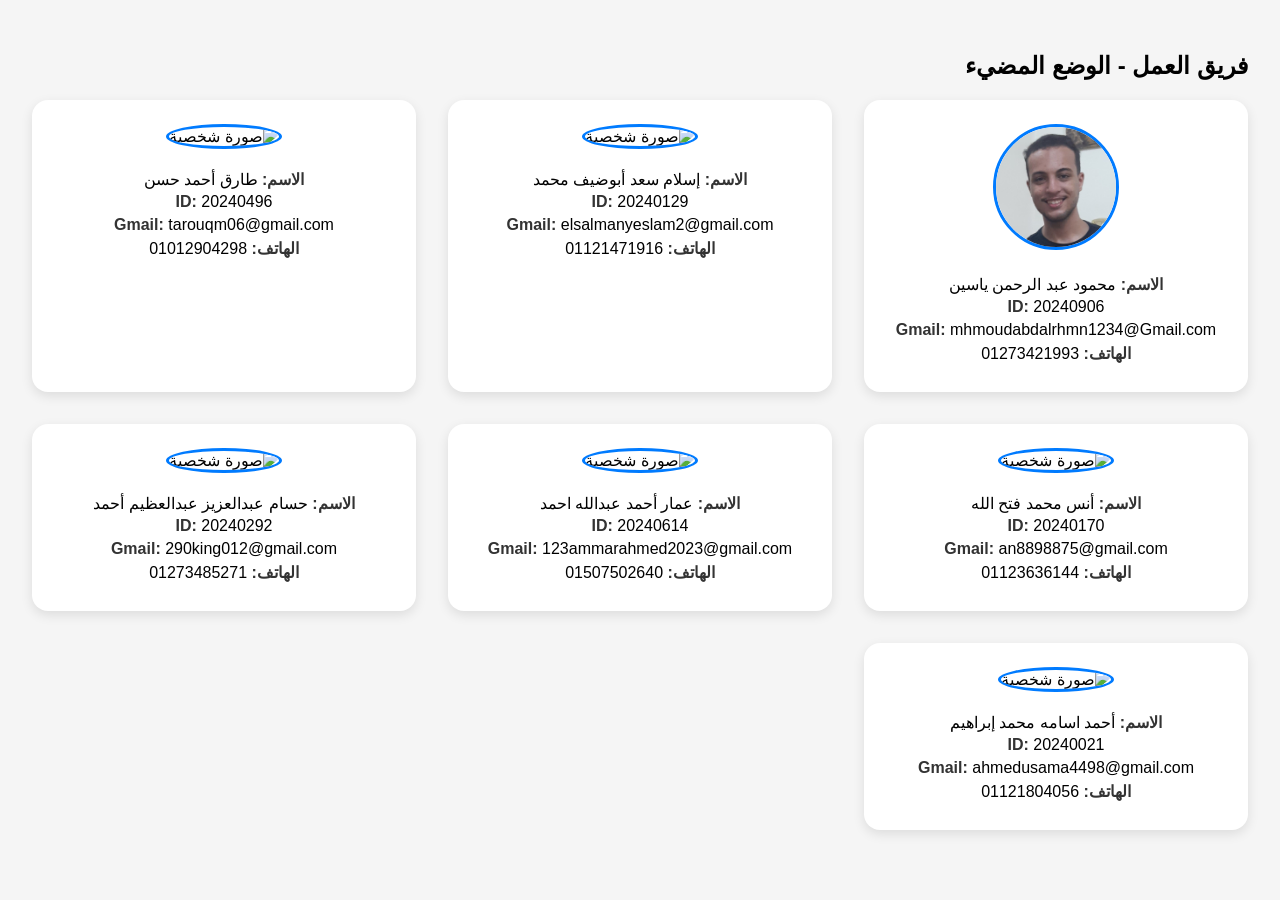
==== html/about.html @ 198f1afe "[poiuytre" ====
﻿<!DOCTYPE html>
<html lang="ar" dir="rtl">
<head>
  <meta charset="UTF-8">
  <title>Work team</title>
  <link rel="stylesheet" href="../css/about.css">
</head>
<body>

  <h2>فريق العمل - الوضع المضيء</h2>
  <div class="team-grid">
    <div class="member">
      <img src="../attachments/our-team/1.jpg" alt="صورة شخصية">
      <div class="info">
        <p><span>الاسم:</span> محمود عبد الرحمن ياسين</p>
        <p><span>ID:</span> 20240906</p>
        <p><span>Gmail:</span> mhmoudabdalrhmn1234@Gmail.com</p>
        <p><span>الهاتف:</span> 01273421993</p>
      </div>
    </div>

    <div class="member">
      <img src="../attachments/our-team/WhatsApp Image 2025-05-02 at 14.51.22_d67365e4.jpg" alt="صورة شخصية">
      <div class="info">
        <p><span>الاسم:</span> إسلام سعد أبوضيف محمد</p>
        <p><span>ID:</span> 20240129</p>
        <p><span>Gmail:</span> elsalmanyeslam2@gmail.com</p>
        <p><span>الهاتف:</span> 01121471916</p>
      </div>
    </div>

    <div class="member">
      <img src="../attachments/our-team/4.jpg" alt="صورة شخصية">
      <div class="info">
        <p><span>الاسم:</span>  طارق أحمد حسن</p>
        <p><span>ID:</span> 20240496</p>
        <p><span>Gmail:</span> tarouqm06@gmail.com</p>
        <p><span>الهاتف:</span> 01012904298</p>
      </div>
    </div>

    <div class="member">
      <img src="../attachments/our-team/anas'pic.jpg" alt="صورة شخصية">
      <div class="info">
        <p><span>الاسم:</span> أنس محمد فتح الله</p>
        <p><span>ID:</span> 20240170</p>
        <p><span>Gmail:</span> an8898875@gmail.com</p>
        <p><span>الهاتف:</span> 01123636144</p>
      </div>
    </div>

    <div class="member">
      <img src="../attachments/our-team/Screenshot 2025-05-03 061204.png" alt="صورة شخصية">
      <div class="info">
        <p><span>الاسم:</span> عمار أحمد عبدالله احمد</p>
        <p><span>ID:</span> 20240614</p>
        <p><span>Gmail:</span> 123ammarahmed2023@gmail.com</p>
        <p><span>الهاتف:</span>  01507502640</p>
      </div>
    </div>

    <div class="member">
      <img src="../attachments/our-team/7.png" alt="صورة شخصية">
      <div class="info">
        <p><span>الاسم:</span> حسام عبدالعزيز عبدالعظيم أحمد</p>
        <p><span>ID:</span> 20240292</p>
        <p><span>Gmail:</span> 290king012@gmail.com</p>
        <p><span>الهاتف:</span> 01273485271</p>
      </div>
    </div>


    <div class="member">
      <img src="../attachments/our-team/0.jpg" alt="صورة شخصية">
      <div class="info">
        <p><span>الاسم:</span> أحمد اسامه محمد إبراهيم</p>
        <p><span>ID:</span> 20240021</p>
        <p><span>Gmail:</span> ahmedusama4498@gmail.com</p>
        <p><span>الهاتف:</span> 01121804056</p>
      </div>
    </div>
  </div>

</body>
</html>
---- css/about.css ----
body {
    font-family: 'Arial', sans-serif;
    background-color: #f5f5f5;
    margin: 0;
    padding: 2rem;
  }

  .team-grid {
    display: grid;
    grid-template-columns: repeat(auto-fit, minmax(300px, 1fr));
    gap: 2rem;
    direction: rtl;
  }

  .member {
    background-color: white;
    border-radius: 16px;
    box-shadow: 0 4px 12px rgba(0, 0, 0, 0.1);
    text-align: center;
    padding: 1.5rem;
    transition: transform 0.3s ease;
  }

  .member:hover {
    transform: translateY(-5px);
  }

  .member img {
    width: 120px;
    height: 120px;
    border-radius: 50%;
    object-fit: cover;
    margin-bottom: 1rem;
    border: 3px solid #007bff;
  }

  .info p {
    margin: 0.3rem 0;
    font-size: 16px;
  }

  .info span {
    font-weight: bold;
    color: #333;
  }
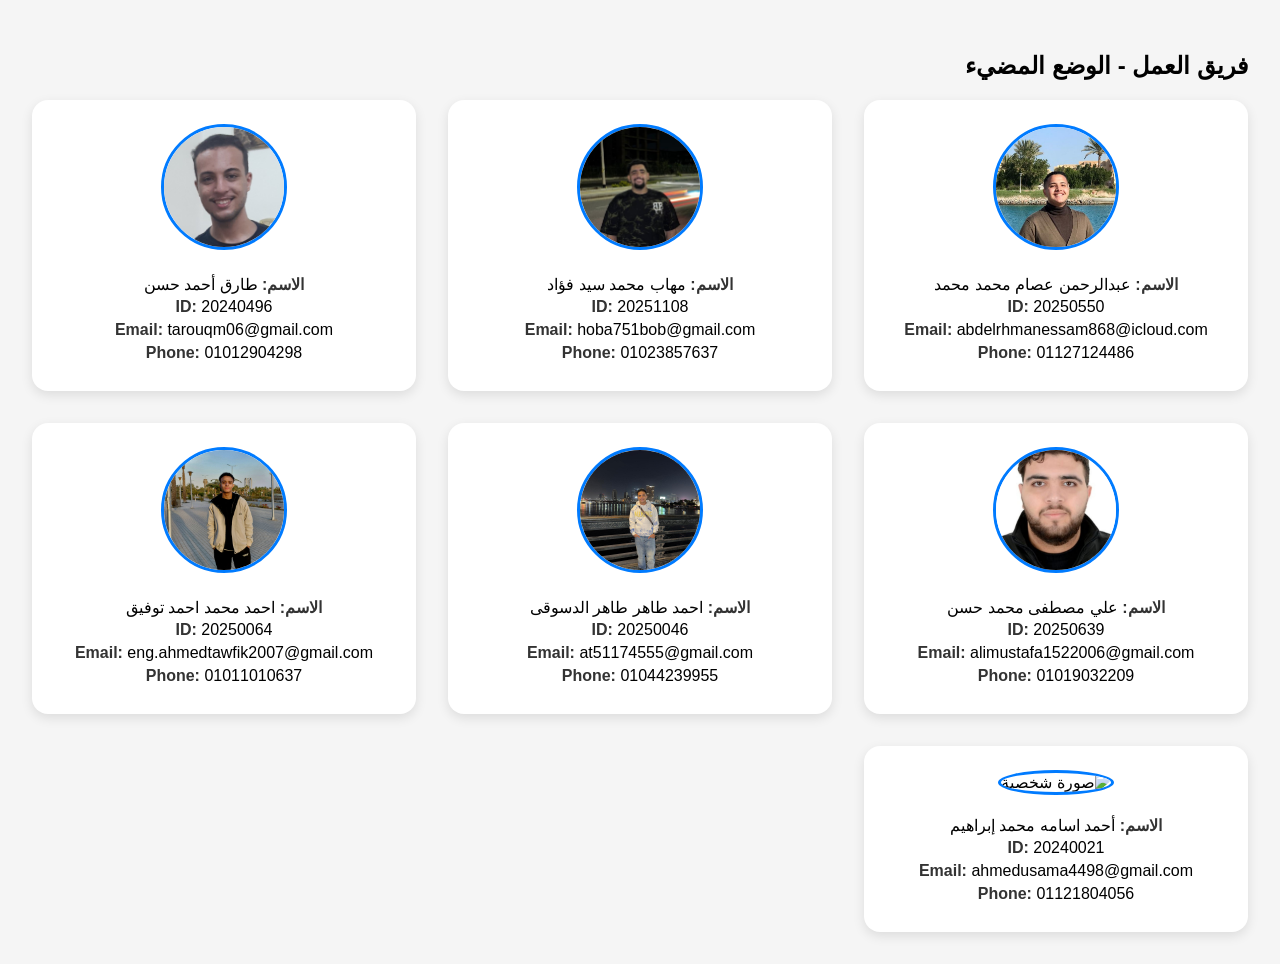
==== commit 6fcdb7cf: "bsaufai" ====
--- a/html/about.html
+++ b/html/about.html
@@ -10,62 +10,62 @@
   <h2>فريق العمل - الوضع المضيء</h2>
   <div class="team-grid">
     <div class="member">
-      <img src="../attachments/our-team/1.jpg" alt="صورة شخصية">
+      <img src="../attachments/our-team/2.jpeg" alt="صورة شخصية">
       <div class="info">
-        <p><span>الاسم:</span> محمود عبد الرحمن ياسين</p>
-        <p><span>ID:</span> 20240906</p>
-        <p><span>Gmail:</span> mhmoudabdalrhmn1234@Gmail.com</p>
-        <p><span>الهاتف:</span> 01273421993</p>
+        <p><span>الاسم:</span> عبدالرحمن عصام محمد محمد</p>
+        <p><span>ID:</span> 20250550</p>
+        <p><span>Email:</span> abdelrhmanessam868@icloud.com</p>
+        <p><span>Phone:</span> 01127124486</p>
       </div>
     </div>
 
     <div class="member">
-      <img src="../attachments/our-team/WhatsApp Image 2025-05-02 at 14.51.22_d67365e4.jpg" alt="صورة شخصية">
+      <img src="../attachments/our-team/3.jpeg" alt="صورة شخصية">
       <div class="info">
-        <p><span>الاسم:</span> إسلام سعد أبوضيف محمد</p>
-        <p><span>ID:</span> 20240129</p>
-        <p><span>Gmail:</span> elsalmanyeslam2@gmail.com</p>
-        <p><span>الهاتف:</span> 01121471916</p>
+        <p><span>الاسم:</span> مهاب محمد سيد فؤاد</p>
+        <p><span>ID:</span> 20251108</p>
+        <p><span>Email:</span> hoba751bob@gmail.com</p>
+        <p><span>Phone:</span> 01023857637</p>
       </div>
     </div>
 
     <div class="member">
-      <img src="../attachments/our-team/4.jpg" alt="صورة شخصية">
       <div class="info">
+        <img src="../attachments/our-team/1.jpg" alt="صورة شخصية">
         <p><span>الاسم:</span>  طارق أحمد حسن</p>
         <p><span>ID:</span> 20240496</p>
-        <p><span>Gmail:</span> tarouqm06@gmail.com</p>
-        <p><span>الهاتف:</span> 01012904298</p>
+        <p><span>Email:</span> tarouqm06@gmail.com</p>
+        <p><span>Phone:</span> 01012904298</p>
       </div>
     </div>
 
     <div class="member">
-      <img src="../attachments/our-team/anas'pic.jpg" alt="صورة شخصية">
       <div class="info">
-        <p><span>الاسم:</span> أنس محمد فتح الله</p>
-        <p><span>ID:</span> 20240170</p>
-        <p><span>Gmail:</span> an8898875@gmail.com</p>
-        <p><span>الهاتف:</span> 01123636144</p>
+        <img src="../attachments/our-team/4.jpeg" alt="صورة شخصية"> 
+        <p><span>الاسم:</span> علي مصطفى محمد حسن </p>
+        <p><span>ID:</span> 20250639</p>
+        <p><span>Email:</span> alimustafa1522006@gmail.com</p>
+        <p><span>Phone:</span> 01019032209</p>
       </div>
     </div>
 
     <div class="member">
-      <img src="../attachments/our-team/Screenshot 2025-05-03 061204.png" alt="صورة شخصية">
+      <img src="../attachments/our-team/5.jpeg" alt="صورة شخصية">
       <div class="info">
-        <p><span>الاسم:</span> عمار أحمد عبدالله احمد</p>
-        <p><span>ID:</span> 20240614</p>
-        <p><span>Gmail:</span> 123ammarahmed2023@gmail.com</p>
-        <p><span>الهاتف:</span>  01507502640</p>
+        <p><span>الاسم:</span> احمد طاهر طاهر الدسوقى </p>
+        <p><span>ID:</span> 20250046</p>
+        <p><span>Email:</span> at51174555@gmail.com</p>
+        <p><span>Phone:</span>  01044239955</p>
       </div>
     </div>
 
     <div class="member">
-      <img src="../attachments/our-team/7.png" alt="صورة شخصية">
+      <img src="../attachments/our-team/6.jpeg" alt="صورة شخصية">
       <div class="info">
-        <p><span>الاسم:</span> حسام عبدالعزيز عبدالعظيم أحمد</p>
-        <p><span>ID:</span> 20240292</p>
-        <p><span>Gmail:</span> 290king012@gmail.com</p>
-        <p><span>الهاتف:</span> 01273485271</p>
+        <p><span>الاسم:</span> احمد محمد احمد توفيق </p>
+        <p><span>ID:</span> 20250064</p>
+        <p><span>Email:</span> eng.ahmedtawfik2007@gmail.com</p>
+        <p><span>Phone:</span> 01011010637</p>
       </div>
     </div>
 
@@ -75,8 +75,8 @@
       <div class="info">
         <p><span>الاسم:</span> أحمد اسامه محمد إبراهيم</p>
         <p><span>ID:</span> 20240021</p>
-        <p><span>Gmail:</span> ahmedusama4498@gmail.com</p>
-        <p><span>الهاتف:</span> 01121804056</p>
+        <p><span>Email:</span> ahmedusama4498@gmail.com</p>
+        <p><span>Phone:</span> 01121804056</p>
       </div>
     </div>
   </div>
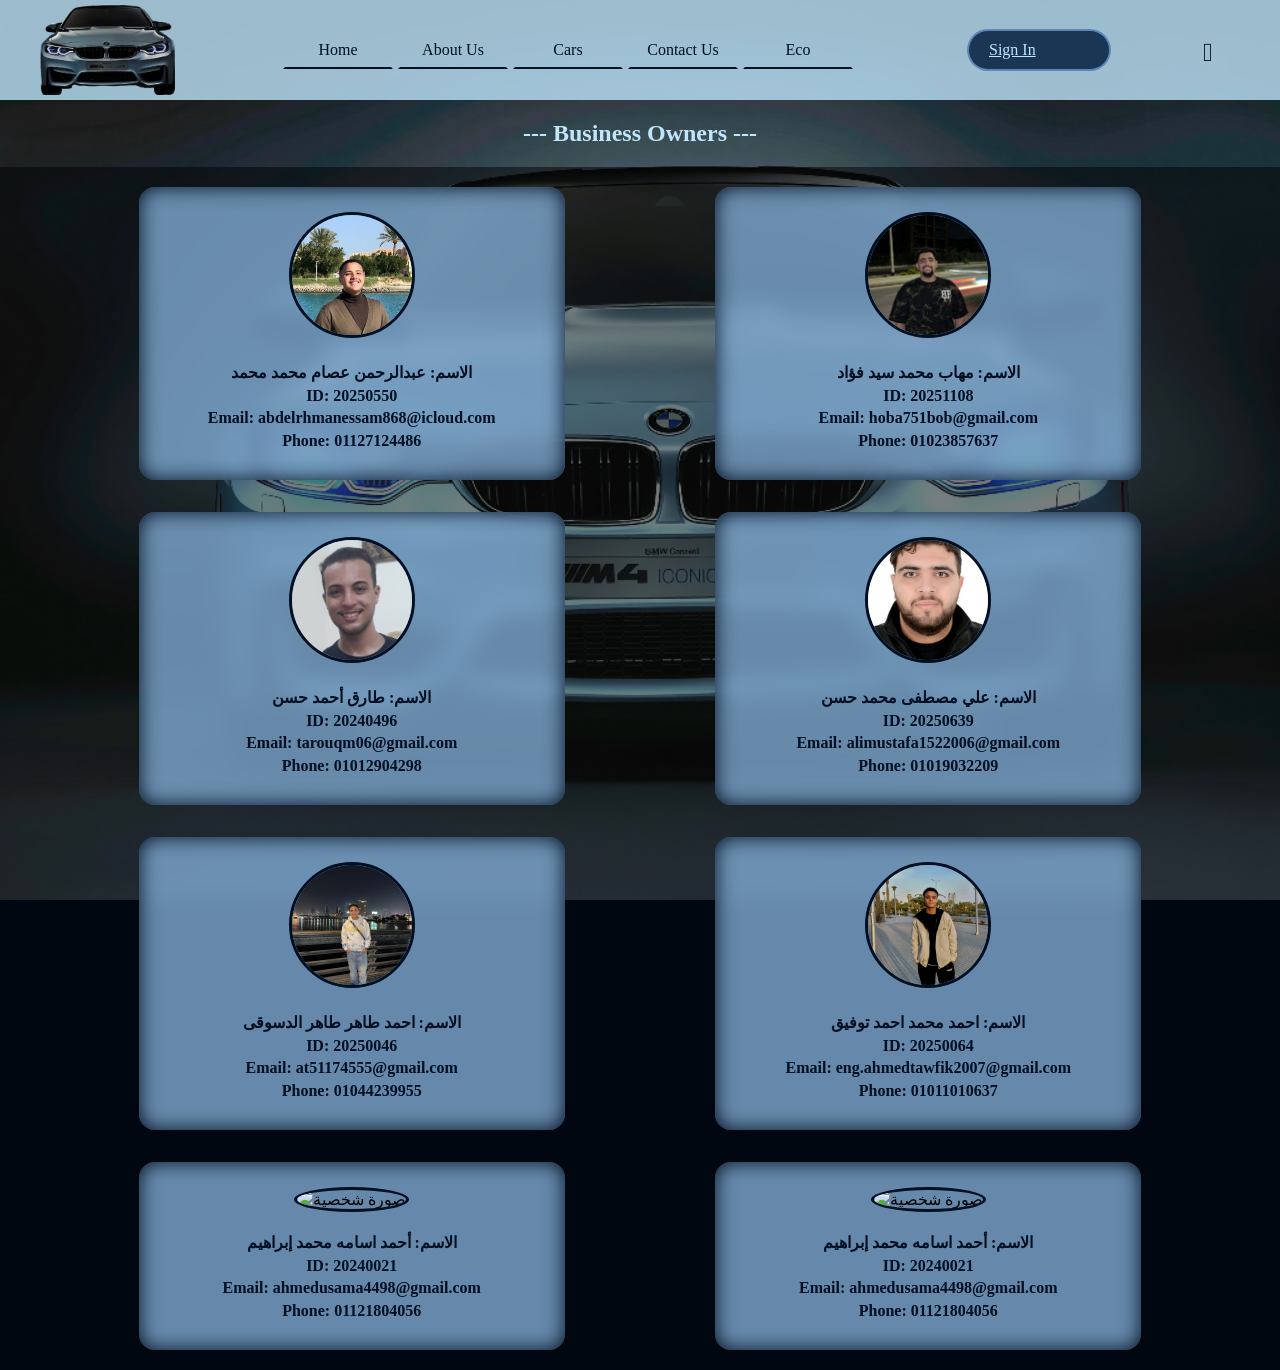
==== commit f146347d: ";lkjhg" ====
--- a/html/about.html
+++ b/html/about.html
@@ -1,13 +1,50 @@
 ﻿<!DOCTYPE html>
-<html lang="ar" dir="rtl">
+<html lang="ar">
 <head>
   <meta charset="UTF-8">
   <title>Work team</title>
+  <link rel="stylesheet" href="../css/bootstrap/bootstrap.min.css">
+  <link rel="stylesheet" href="../css/bootstrap/bootstrap-icons.css">
+  <link rel="stylesheet" href="../css/main.css">
   <link rel="stylesheet" href="../css/about.css">
 </head>
 <body>
 
-  <h2>فريق العمل - الوضع المضيء</h2>
+  <!-- Header -->
+  <header>
+    <div class="container">
+  
+  
+      <!-- when screen width = 900px , Menu ☰ appears with [div.header-container] with their changes -->
+      <button id="menu-btn" class="reveal">☰</button>
+      <div>
+        <img class="reveal car car-on" src="../attachments/wallpapers/header-logo2.png" alt=""
+          onclick="window.location.href='#Home'">
+        <img class="reveal car car-off" src="../attachments/wallpapers/header-logo1.png" alt="">
+      </div>
+      <ul>
+        <li class="reveal"><a href="../index.html#Home" id="delayed-link" target="_self" draggable="false"
+            title="Sign in or create a new account">Home</a></li>
+        <li class="reveal"><a href="../index.html#About" id="delayed-link" target="_self" draggable="false"
+            title="Learn more about us">About Us</a></li>
+        <li class="reveal"><a href="../index.html#cars-pages" id="delayed-link" target="_self" draggable="false"
+            title="Learn more about us">Cars</a></li>
+        <li class="reveal"><a href="../index.html#contact" id="delayed-link" target="_self" draggable="false"
+            title="Contact us via our Social Media accounts">Contact Us</a></li>
+        <li class="reveal"><a href="../html/eco-cars.html" id="delayed-link" target="_self" draggable="false"
+            title="Sign in or create a new account">Eco</a></li>
+      </ul>
+
+      <a href="html/register.html" class="btn btn-light mx-1 loginBtn reveal" target="_self" draggable="false"
+        title="Sign in or create a new account">Sign In</a>
+      <div class="theme">
+        <i class="bi bi-sun-fill lightMode theme-icon" onclick="changeColorMode()"></i>
+        <i class="bi bi-moon-fill darkMode theme-icon" onclick="changeColorMode()"></i>
+      </div>
+    </div>
+  </header>
+
+  <h2>--- Business Owners ---</h2>
   <div class="team-grid">
     <div class="member">
       <img src="../attachments/our-team/2.jpeg" alt="صورة شخصية">
@@ -68,8 +105,15 @@
         <p><span>Phone:</span> 01011010637</p>
       </div>
     </div>
-
-
+    <div class="member">
+      <img src="../attachments/our-team/0.jpg" alt="صورة شخصية">
+      <div class="info">
+        <p><span>الاسم:</span> أحمد اسامه محمد إبراهيم</p>
+        <p><span>ID:</span> 20240021</p>
+        <p><span>Email:</span> ahmedusama4498@gmail.com</p>
+        <p><span>Phone:</span> 01121804056</p>
+      </div>
+    </div>
     <div class="member">
       <img src="../attachments/our-team/0.jpg" alt="صورة شخصية">
       <div class="info">
@@ -81,5 +125,6 @@
     </div>
   </div>
 
+  <script src="../javascript/main.js"></script>
 </body>
 </html>
--- a/css/main.css
+++ b/css/main.css
@@ -0,0 +1,827 @@
+
+/* font face for the website */
+@font-face {
+  font-family: "Nunito-Black";
+  src: url('../css/fonts/Nunito-en/Nunito-Black.ttf');
+}
+@font-face {
+  font-family: "Nunito-Bold";
+  src: url('../css/fonts/Nunito-en/Nunito-Bold.ttf');
+}
+@font-face {
+  font-family: "Nunito-Light";
+  src: url('../css/fonts/Nunito-en/Nunito-Light.ttf');
+}
+@font-face {
+    font-family: 'Patrick_Hand';
+    src: url('fonts/Patrick_Hand/PatrickHand-Regular.ttf');
+}
+
+/* ------------------------------------------------------------------------- Basics */
+
+:root {
+  --primary-color1: #c0e6fd;
+  --primary-color2: #80aad3;
+  --primary-color3: #5b86b8;
+  --primary-color4: #3f6593;
+  --primary-color5: #1b3554;
+  --primary-color6: #000f22;
+  --pic:  url('/attachments/wallpapers/background-lightmode-pica.png');
+  --pic2:  url('../attachments/wallpapers/background-lightmode-pica.png');
+}
+.dark-mode {
+  --primary-color1: #000f22;
+  --primary-color2: #1b3554;
+  --primary-color3: #3f6593;
+  --primary-color4: #5b86b8;
+  --primary-color5: #80aad3;
+  --primary-color6: #c0e6fd;
+  --pic:  url('../attachments/wallpapers/background-darkmode-pica.png');
+}
+* {
+  /* margin: 0; */
+  padding: 0;
+  font-family: 'Nunito-Bold';
+  transition: all 250ms 150ms linear;
+}
+html {
+  scroll-behavior: smooth;
+  scrollbar-color: var(--primary-color5) var(--primary-color1);
+}
+body {
+  margin: 0;
+  padding: 0;
+  position: relative;
+  top: 0;
+  transition: 2s;
+}
+body::before {
+  content: "";
+  position: fixed;
+  top: 0;
+  right: 0;
+  width: 100%;
+  height: 100%;
+  background: var(--pic);
+  background-position: center;
+  background-repeat: no-repeat;
+  background-size: cover;
+  transition: all 200ms 0s linear;
+}
+
+/*  CSS for index.html */
+
+header {
+  margin: 0;
+  padding: 0;
+  position: fixed;
+  top: 0;
+  width: 100%;
+  height: 100px;
+  background-color: color-mix(in srgb, var(--primary-color1) 80%, transparent);
+  backdrop-filter: blur(10px);
+  overflow: hidden;
+  transition: all 200ms 100ms linear;
+  z-index: 1000;
+}
+header .container {
+  display: flex;
+  justify-content: space-around;
+  align-items: center;
+  max-width: 100%;
+  height: 100%;
+}
+header button {
+  display: none;
+}
+header .container div:nth-child(2) {
+  width: 120px;
+  display: flex;
+  justify-content: center;
+  align-items: center;
+}
+header .container div:nth-child(2):hover {
+  .car.car-off {
+    z-index: -1;
+  }
+}
+div:nth-child(2) .car {
+  margin: auto;
+  position: absolute;
+  width: 135px;
+  height: 90px;
+  border: none;
+  border-radius: 0;
+  filter: none;
+  cursor: pointer;
+  transition: all 150ms 0s ease;
+}
+div:nth-child(2) .car:hover {
+  filter: drop-shadow(0 0 2px var(--primary-color6));
+}
+header .container ul {
+  margin: 0;
+  padding: 22px;
+  list-style: none;
+  display: flex;
+  text-align: center;
+  gap: 5px;
+}
+ul li {
+  width: 110px;
+  display: flex;
+  justify-content: center;
+  }
+.container ul li a {  /* it will be the same */
+  padding: 8px;
+  width: 100%;
+  border: 2px solid transparent;
+  border-bottom: 2px solid var(--primary-color6);
+  border-radius: 10px 10px 0 0;
+  color: var(--primary-color6) !important;
+  text-decoration: none;
+  transition: all 200ms 100ms linear;
+}
+.container ul li a:hover {
+  border: 2px solid var(--primary-color4);
+  border-bottom: 2px solid blue;
+  font-weight: bold;
+  transform: translateY(-5px);
+  box-shadow: 0 10px 20px 0 #00ffff52;
+  transition: 100ms;
+}
+.container ul li a:active {
+  scale: 0.75;
+}
+.container input {
+  margin-left: -20px;
+  padding: 10px;
+  width: 150px;
+  height: 40px;
+  border: none;
+  outline: 2px solid var(--primary-color5);
+  border-radius: 10px;
+  transition: all 200ms 100ms linear;
+}
+.container input:hover {
+  box-shadow: 0 0 15px var(--primary-color5);
+  transition: 100ms;
+}
+.container input:focus {
+  outline: 2px solid blue;
+  box-shadow: 0 0 0 5px var(--primary-color5);
+}
+.container .loginBtn {
+  background: var(--primary-color5);
+  color: var(--primary-color1);
+  border: none;
+  box-shadow: 0 0 0 2px var(--primary-color3);
+  padding: 10px 20px;
+  border-radius: 35px;
+  width: 100px;
+  transition: all 200ms 100ms linear;
+}
+.container .loginBtn:hover {
+  background: var(--primary-color4);
+  transform: translateY(-3px);
+  transition: 100ms;
+}
+.container .loginBtn:active {
+  scale: 0.75;
+  background: var(--primary-color2);
+}
+.container .theme {
+  width: 30px;
+  height: 30px;
+  display: flex;
+  justify-content: center;
+  align-items: center;
+}
+.theme .theme-icon {
+  position: absolute;
+  display: block;
+  font-size: 26px;
+  width: 30px;
+  height: 30px;
+  color: var(--primary-color6);
+  cursor: pointer;
+  transition: 100ms;
+}
+.theme .theme-icon:hover {
+  scale: 1.15;
+}
+.theme-icon.lightMode {
+  display: none;
+}
+
+/* finish header
+-------------------------------------------------------------------------------------------------------
+Popup styles
+*/
+
+.Feedback-Popup {
+  position: fixed;
+  top: 0;
+  left: 0;
+  width: 100%;
+  height: 100%;
+  display: none;
+  background-color: #000000bf;
+  backdrop-filter: blur(20px);
+  z-index: 1000;
+}
+.Feedback-Popup .container {
+  justify-content: center;
+  gap: 20px;
+  margin: auto;
+  padding: 15px 35px;
+  position: absolute;
+  top: 50%;
+  right: 50%;
+  transform: translate(50%, -50%);
+  background-color: var(--primary-color1);
+  border: 2px solid var(--primary-color3);
+  border-radius: 35px 0 35px 35px;
+  width: auto;
+  height: auto;
+  overflow: scroll;
+  scrollbar-width: none;
+  animation: mini-pop-up-feedback 750ms forwards ease;
+}
+.Feedback-Popup input[type="radio"] {
+  margin-right: 5px;
+  width: 18px;
+  height: 18px;
+  outline: none;
+  cursor: pointer;
+  position: relative;
+}
+.Feedback-Popup input[type="radio"]:hover,
+.Feedback-Popup input[type="radio"]:focus {
+  box-shadow: none;
+  outline: none;
+  border: none;
+
+}
+.container .close {
+  position: absolute;
+  top: 0;
+  right: 0;
+  font-size: 20px;
+  background-color: var(--primary-color2);
+  color: var(--primary-color6);
+  border: none;
+  width: 50px;
+  height: 35px;
+  transition: 150ms;
+}
+.close:hover {
+  background-color: red;
+}
+.close:active {
+  background-color: #b40000;
+}
+.Feedback-Popup h1 {
+  text-align: center;
+  color: var(--primary-color6);
+  font-weight:bolder;
+  text-shadow: 0 0 3px 0 var(--primary-color4);
+}
+.Feedback-Popup form {
+  display: grid;
+  color: var(--primary-color6);
+  font-weight: bold;
+  text-shadow: 0 0 10px var(--primary-color4);
+}
+div.div-for-form {
+  display: grid;
+}
+div.first-and-last-name {
+  position: relative;
+  display: flex;
+  margin: 0 auto;
+  gap: 50px;
+}
+div.row {
+  flex-direction: column;
+}
+div.row input,
+input[type="email"],
+input[type="tel"] {
+  margin-bottom: 10px;
+  padding: 10px;
+  border: 1px solid var(--primary-color6);
+  border-radius: 10px;
+}
+div.row input:focus,
+input[type="email"]:focus,
+input[type="tel"]:focus {
+  border: 1px solid blue;
+  border-radius: 10px;
+}
+hr.feedback-hr {
+  width: 100%;
+}
+div.feedback-choose ul {
+  display: flex;
+  padding: 10px 25px;
+  background-color: var(--primary-color2);
+  border-radius: 10px;
+  display: flex;
+  justify-content: space-between;
+  align-items: center;
+  flex-direction: row;
+  gap: 25px;
+}
+button#feedback-submit {
+  margin: 0 auto;
+  padding: 10px;
+  font-weight: 600;
+  width: 100px;
+  text-align: center;
+  background-color: var(--primary-color5);
+  color: var(--primary-color1);
+  border: none;
+  border-radius: 5px;
+  box-shadow: 0 0 0 1px var(--primary-color3);
+  transition: 100ms;
+}
+button#feedback-submit:hover {
+  background-color: var(--primary-color4);
+  box-shadow: 0 3px 10px 0 black,
+              0 0 0 1px var(--primary-color2);
+}
+/*------------------------------------------------------------------------------------- hero */
+
+.hero {
+  position: relative;
+  top: 0;
+  padding: 120px 60px;
+  padding-top: 220px;
+  text-align: center;
+  color: #c0e6fd;
+  width: 100%;
+  height: 100vh;
+  z-index: 999;
+}
+.hero::before {
+  content: "";
+  position: absolute;
+  top: 0;
+  right: 0;
+  background: 
+    linear-gradient(rgba(0,0,0,0.6));
+  background-size: cover;
+  background-repeat: no-repeat;
+  width: 100%;
+  height: 100%;
+  z-index: -1;
+}
+.hero h1 {
+  margin-top: -35px;
+  margin-bottom: 50px;
+  padding: 10px;
+  white-space: pre;
+  overflow: hidden;
+  font-size: 42px;
+  width: var(--width-hero-h1);
+  letter-spacing: 1px;
+  border-right: 5px solid cyan;
+  animation: width-hero-h1 3s steps(2500), blink 350ms infinite;
+}
+.hero p {
+  margin: auto;
+  padding: 10px;
+  font-family: 'Patrick_Hand';
+  letter-spacing: 1px;
+  font-size: 30px;
+  width: var(--width-hero-p);
+  border-right: 5px solid cyan;
+  white-space: pre;
+  overflow: hidden;
+  animation: width-hero-p 2s steps(2500) forwards, blink 350ms infinite;
+  animation-delay: 2s;
+  opacity: 0;
+}
+
+/* ------------------------------------------------------------------------- about */
+
+.about {
+  position: relative;
+  padding: 30px;
+  padding-bottom: 50px;
+  scroll-margin-top: 100px;
+  background: 
+    linear-gradient(rgba(0, 0, 0, 0.75));
+}
+.about .container {
+  font-family: 'Nunito-Bold';
+  color: #c0e6fd;
+  display: flex;
+  flex-direction: column;
+  justify-content: space-around;
+  align-items: center;
+  text-align: center;
+  height: 400px;
+}
+.about .container p {
+  font-size: 22px;
+  width: 80%;
+}
+.container .Website-Owners {
+  background: var(--primary-color5);
+  color: var(--primary-color1);
+  border: 1px solid transparent;
+  box-shadow: 0 0 0 2px var(--primary-color3);
+  text-decoration: none;
+  padding: 10px 20px;
+  border-radius: 35px;
+  width: auto;
+}
+.container .Website-Owners:hover {
+  background: var(--primary-color4);
+  transform: translateY(-3px);
+  transition: 100ms;
+}
+.container .Website-Owners:active {
+  background: var(--primary-color2);
+  scale: 0.75;
+}
+
+/* ---------------------------------------------------------------------------------Cars-pages */
+
+/* ------------------------------------------------------------------------- projects */
+
+.cars-pages {
+  padding: 25px;
+  scroll-margin-top: 90px;
+  background: 
+    linear-gradient(rgba(0, 0, 0, 0.5));
+  position: relative;
+  display: block;
+  width: 100%;
+  height: 100%;
+  gap: 20px;
+}
+.cars-pages .container {
+  font-family: 'Nunito-Bold';
+  display: flex;
+  flex-direction: column;
+  justify-content: space-around;
+  align-items: center;
+  text-align: center;
+}
+.cars-pages .container h2 {
+  font-size: 40px;
+  text-align: center;
+  color: #c0e6fd;
+}
+.container .car-card {
+  padding: 20px;
+  display: flex;
+  flex-wrap: wrap;
+  flex-direction: row;
+  justify-content: space-around;
+  gap: 35px;
+  background-color: transparent;
+  border: none;
+}
+.car-card .car-body {
+  position: relative;
+  width: calc((100% - 50px) / 2);
+  padding: 0;
+  height: 340px;
+  background-color: var(--primary-color1);
+  border: 1.5px solid var(--primary-color3);
+  border-radius: 30px;
+  box-shadow: 0 0 20px 0 #00000080;
+  display: flex;
+  flex-direction: column;
+  justify-content: space-around;
+  align-items: center;
+  overflow: hidden;
+}
+.car-body::before {
+  content: "";
+  position: absolute;
+  top: 0;
+  right: 0;
+  width: 100%;
+  height: 62%;
+  transition: 250ms;
+  z-index: -1;
+}
+.car-body:nth-child(1)::before {
+  background: url('../attachments/cars-pics/luxury/rolls-royce-phantom-goldfinger.jpg');
+  background-size: cover;
+  background-repeat: no-repeat;
+  background-position: center;
+}
+.car-body:nth-child(2)::before {
+  background: url('../attachments/cars-pics/SUV/2022-range-rover-se-lwb-109-1665593832.avif');
+  background-size: cover;
+  background-repeat: no-repeat;
+  background-position: center;
+}
+.car-body:nth-child(3)::before {
+  background: url('../attachments/cars-pics/sports/mclaren-p1-bahrain-300_mk-edit-crop4000x2143-1-1200x720.jpg');
+  background-size: cover;
+  background-repeat: no-repeat;
+  background-position: center;
+}
+.car-body:nth-child(4)::before {
+  background: url('../attachments/cars-pics/trucks/Hennessey\ Mammoth\ 1000\ TRX_001.jpg');
+  background-size: cover;
+  background-repeat: no-repeat;
+  background-position: center;
+}
+.car-body:nth-child(5)::before {
+  background: url('../attachments/cars-pics/modern/1_630_1120_1_70__Features_crop_2019-Chevrolet-Camaro-ZL1-1LE-018.jpg');
+  background-size: cover;
+  background-repeat: no-repeat;
+  background-position: center;
+}
+.car-body div {
+  margin-top: auto;
+  width: 100%;
+  height: 38%;
+  background: color-mix(in srgb, var(--primary-color5) 85%, transparent);
+  backdrop-filter: blur(5px);
+}
+.car-body div h5 {
+  margin: 0;
+  margin-top: 10px;
+  margin-bottom: 5px;
+  color: var(--primary-color1);
+}
+.car-body div p {
+  margin: 0;
+  margin-bottom: 10px;
+  font-size: small;
+  color: var(--primary-color1);
+}
+.car-body div a {
+  scroll-margin-top: 550px;
+  margin-top: 5px !important;
+  padding-left: 50px;
+  font-size: 25px;
+  background: linear-gradient(to right, var(--primary-color1), transparent);
+  color: var(--primary-color6) !important;
+  border: none;
+  border-radius: 0;
+  width: 100%;
+  height: 100%;
+  text-align: left;
+  transition: all 250ms 100ms linear;}
+.car-body a:hover {
+  background: linear-gradient(var(--primary-color2));
+}
+.car-body a:active {
+  background: linear-gradient(var(--primary-color1));
+}
+.car-body:hover::before {
+  transform: scale(1.1);
+}
+
+/* ------------------------------------------------------------------------- contact */
+
+.contact {
+  padding: 25px;
+  scroll-margin-top: 35px;
+  background-color: color-mix(in srgb, var(--primary-color1) 50%, transparent);
+  display: block;
+  width: 100%;
+  height: 100%;
+  gap: 20px;
+
+  transition: all 250ms 100ms linear !important;
+}
+.contact .container {
+  padding: 25px;
+  display: block;
+  width: 100%;
+  height: 100%;
+}
+.contact h2 {
+  margin: auto;
+  margin-bottom: 26px;
+  padding: 15px;
+  font-size: 40px;
+  width: 100%;
+  text-align: center;
+  color: var(--primary-color6);
+}
+.contact .bootstrap-icons {
+  display: flex;
+  justify-content: space-evenly;
+  align-items: center;
+  gap: 30px;
+  font-size: 30px;
+  color: var(--primary-color6);
+}
+.bootstrap-icons .icon-div {
+  width: 30%;
+  display: flex;
+  flex-direction: column;
+  justify-content: center;
+  align-items: center;
+}
+.icon-div .circle {
+  margin-bottom: 15px;
+  width: 75px;
+  height: 75px;
+  background-color: var(--primary-color2);
+  color: var(--primary-color6);
+  border: 2px solid var(--primary-color4);
+  border-radius: 50%;
+  display: flex;
+  justify-content: center;
+  align-items: center;
+}
+.icon-div p {
+  font-size: 25px;
+  margin-bottom: 0;
+}
+.icon-div h4 {
+  font-size: 15px;
+  font-family: 'Nunito-Light';
+}
+.contact form {
+  width: 50%;
+  margin: auto;
+  margin-top: 20px;
+  display: flex;
+  justify-content: center;
+  align-items: center;
+  flex-direction: column;
+  gap: 15px;
+}
+.contact form div {
+  padding: 0;
+  width: 100%;
+  gap: 0px;
+}
+.contact form div input {
+  margin: auto;
+  background-color: var(--primary-color1);
+  outline: 1px solid var(--primary-color5);
+  width: 50%;
+  transition: all 250ms 100ms linear;
+}
+.contact form div input:focus {
+  outline: 2px solid blue;
+  box-shadow: 0 0 0 5px var(--primary-color6);
+}
+.contact form textarea {
+  width: 100%;
+  border-radius: 8px;
+  background-color: var(--primary-color1);
+  outline: 1px solid var(--primary-color5);
+  transition: all 250ms 100ms linear;
+}
+.contact form div input::placeholder,
+.contact form textarea::placeholder {
+  color: #484848;
+}
+.contact form textarea:focus {
+  background-color: white;
+  outline: 2px solid blue;
+  box-shadow: 0 0 0 5px var(--primary-color6);
+}
+.contact form button {
+  padding: 10px 20px;
+  background: var(--primary-color5) !important;
+  color: var(--primary-color1) !important;
+  box-shadow: 0 0 0 2px var(--primary-color3);
+  border-radius: 30px;
+  height: 45px;
+  transition: all 250ms 100ms linear;
+}
+.contact form button:hover {
+  background: var(--primary-color4) !important;
+  transition: 100ms;
+}
+.contact form button:focus {
+  background: var(--primary-color2) !important;
+}
+
+
+
+
+.pop-up {
+  position: fixed;
+  top: 0;
+  right: 0;
+  width: 100%;
+  height: 100%;
+  background: #00000080;
+  backdrop-filter: blur(20px);
+  display: none;
+  scroll-behavior: none;
+  z-index: 1000;
+  animation: pop-up 750ms forwards ease;
+}
+.pop-up .mini-pop-up {
+  margin: auto;
+  padding: 40px;
+  position: relative;
+  background:  var(--primary-color1);
+  color: var(--primary-color6);
+  width: 50%;
+  min-width: 450px;
+  height: 95%;
+  overflow-y: scroll;
+  direction: rtl;
+}
+.pop-up .mini-pop-up::before {
+  content: "";
+  position: absolute;
+  top: 50%;
+  right: 50%;
+  transform: translate(50%, -50%);
+  width: 100%;
+  height: 100%;
+  background-color: var(--primary-color1);
+  z-index: -1;
+}
+.mini-pop-up .payCloseBtn {
+  position: absolute;
+  top: 0;
+  right: 0;
+  background-color: var(--primary-color2);
+  color: var(--primary-color6);
+  border: none;
+  width: 50px;
+  height: 35px;
+  transition: 150ms;
+}
+.mini-pop-up .payCloseBtn:hover {
+  background-color: red;
+}
+.mini-pop-up > h1 {
+  text-align: center;
+  font-weight:bolder;
+}
+.mini-pop-up form {
+  display: grid;
+  font-weight: bold;
+}
+
+/* ------------------------------------------------------------------------- footer */
+
+footer {
+  position: relative;
+  padding: 50px 0;
+  display: grid;
+  height: 220px;
+  background: color-mix(in srgb, var(--primary-color5) 75%, transparent);
+  backdrop-filter: blur(5px);
+  color: white;
+  text-align: center;
+}
+footer .icons {
+  padding: 0 20%;
+  display: flex;
+  justify-content: space-evenly;
+  gap: 30px;
+}
+.icons .app {
+  display: flex;
+  flex-direction: column;
+  justify-content: center;
+  align-items: center;
+  gap: 5px;
+}
+.app .icon {
+  width: 60px;
+  height: 60px;
+  background-color: white;
+  border: 1px solid rgb(115, 115, 115);
+  border-radius: 50%;
+  display: flex;
+  justify-content: center;
+  align-items: center ;
+  cursor: pointer;
+}
+.app:nth-child(1) .icon {
+  color: rgb(64, 64, 255);
+}
+.app:nth-child(2) .icon {
+  color: rgb(223, 36, 67);
+}
+.app:nth-child(3) .icon {
+  color: rgb(74, 74, 255);
+}
+.icon i {
+  width: auto;
+  height: 42px;
+  font-size: 30px;
+  transition: 200ms;
+}
+.icon i:hover {
+  scale: 1.2;
+}
+footer p {
+  margin: 0;
+  margin-bottom: -20px;
+}
--- a/css/about.css
+++ b/css/about.css
@@ -1,45 +1,68 @@
+
+
 body {
-    font-family: 'Arial', sans-serif;
-    background-color: #f5f5f5;
-    margin: 0;
-    padding: 2rem;
+  font-family: 'Arial', sans-serif;
+  background: var(--primary-color6);
+  margin: 0;
   }
 
-  .team-grid {
-    display: grid;
-    grid-template-columns: repeat(auto-fit, minmax(300px, 1fr));
-    gap: 2rem;
-    direction: rtl;
-  }
+body::before {
+  content: "";
+  z-index: -1;
+}
+header {
+  position: sticky;
+}
+h2 {
+  position: relative;
+  margin: 0;
+  padding: 20px;
+  text-align: center;
+  background: linear-gradient(var(--primary-color6));
+  color: var(--primary-color1);
+}
 
-  .member {
-    background-color: white;
-    border-radius: 16px;
-    box-shadow: 0 4px 12px rgba(0, 0, 0, 0.1);
-    text-align: center;
-    padding: 1.5rem;
-    transition: transform 0.3s ease;
-  }
+.team-grid {
+  display: flex;
+  flex-wrap: wrap;
+  justify-content: space-evenly;
+  align-items: center;
+  background-color: #00000080;
+  gap: 2rem;
+  padding: 20px;
+}
 
-  .member:hover {
-    transform: translateY(-5px);
-  }
+.member {
+  margin: 0;
+  background: color-mix(in srgb, var(--primary-color2) 80%, transparent);
+  backdrop-filter: blur(10px);
+  border-radius: 16px;
+  box-shadow: 0 0 20px var(--primary-color6) inset;
+  text-align: center;
+  padding: 25px;
+  width: calc(100%/3.3);
+  transition: transform 0.3s ease;
+}
 
-  .member img {
-    width: 120px;
-    height: 120px;
-    border-radius: 50%;
-    object-fit: cover;
-    margin-bottom: 1rem;
-    border: 3px solid #007bff;
-  }
+.member:hover {
+  transform: translateY(-5px);
+}
 
-  .info p {
-    margin: 0.3rem 0;
-    font-size: 16px;
-  }
+.member img {
+  width: 120px;
+  height: 120px;
+  border-radius: 50%;
+  object-fit: cover;
+  margin-bottom: 1rem;
+  border: 3px solid var(--primary-color6);
+}
 
-  .info span {
-    font-weight: bold;
-    color: #333;
-  }+.info p {
+  margin: 0.3rem 0;
+  font-size: 16px;
+}
+
+.info p{
+  font-weight: bold;
+  color: var(--primary-color6);
+}
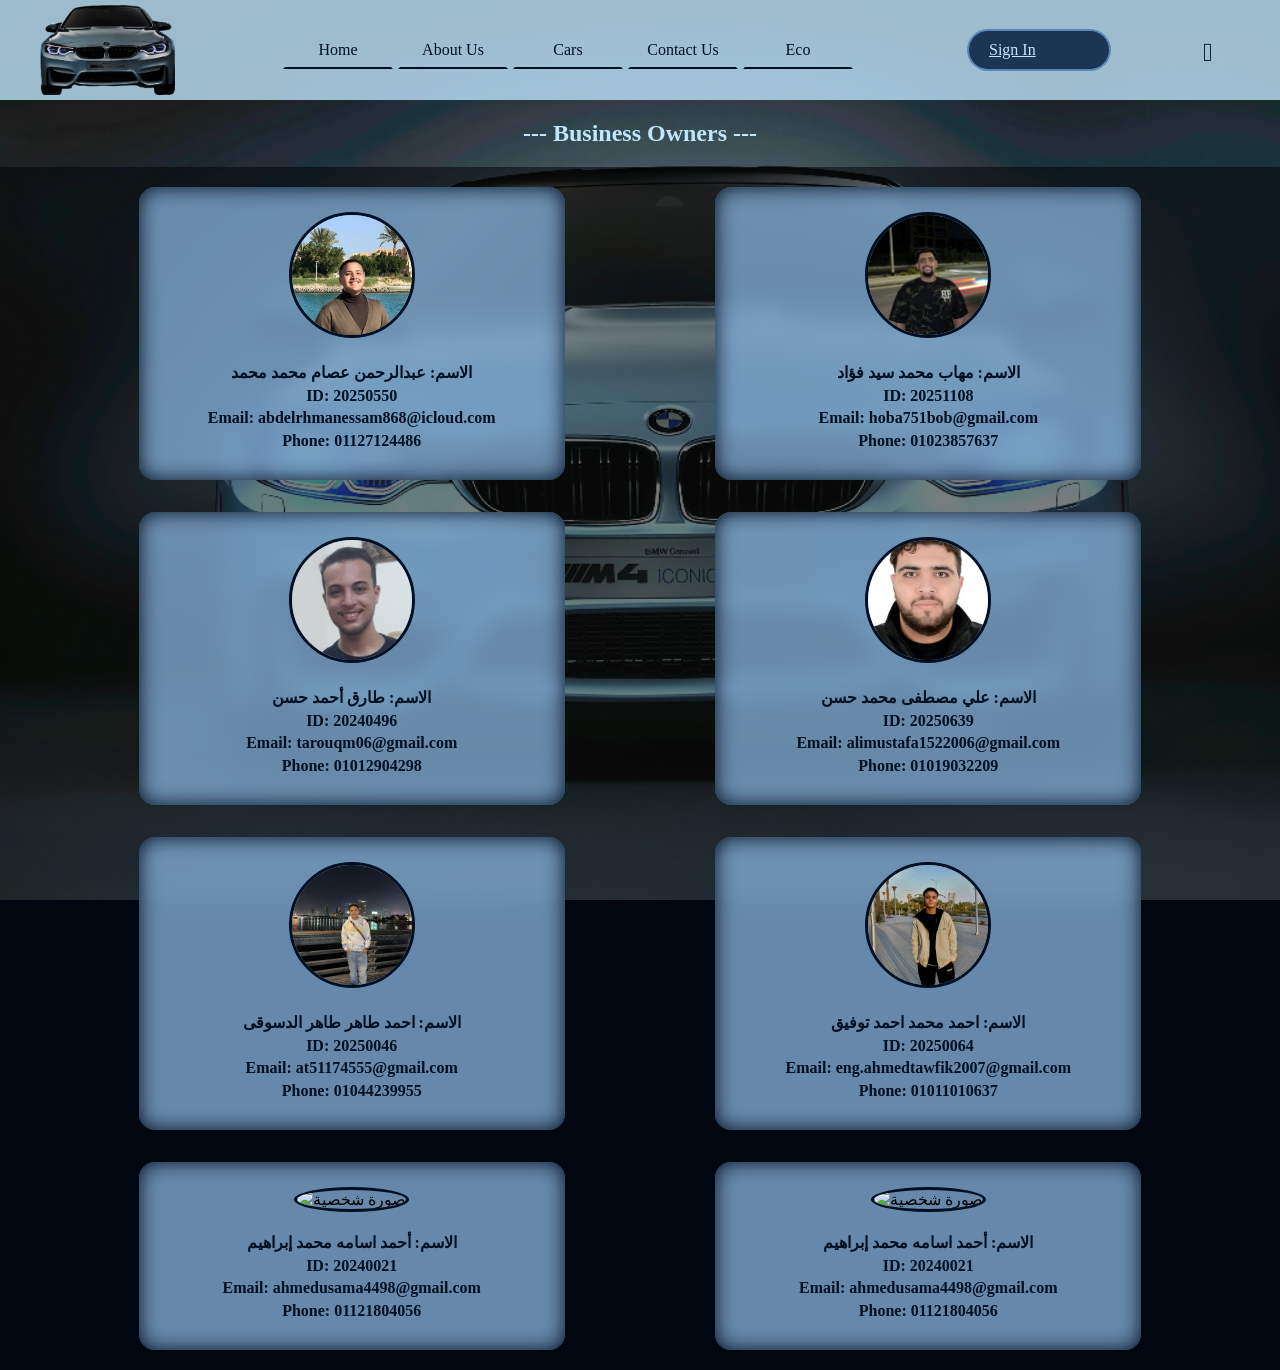
==== commit c56bba49: "sadasd" ====
--- a/html/about.html
+++ b/html/about.html
@@ -35,7 +35,7 @@
             title="Sign in or create a new account">Eco</a></li>
       </ul>
 
-      <a href="html/register.html" class="btn btn-light mx-1 loginBtn reveal" target="_self" draggable="false"
+<a id="authBtn" href="html/register.html" class="btn btn-light mx-1 loginBtn reveal" target="_self" draggable="false"
         title="Sign in or create a new account">Sign In</a>
       <div class="theme">
         <i class="bi bi-sun-fill lightMode theme-icon" onclick="changeColorMode()"></i>
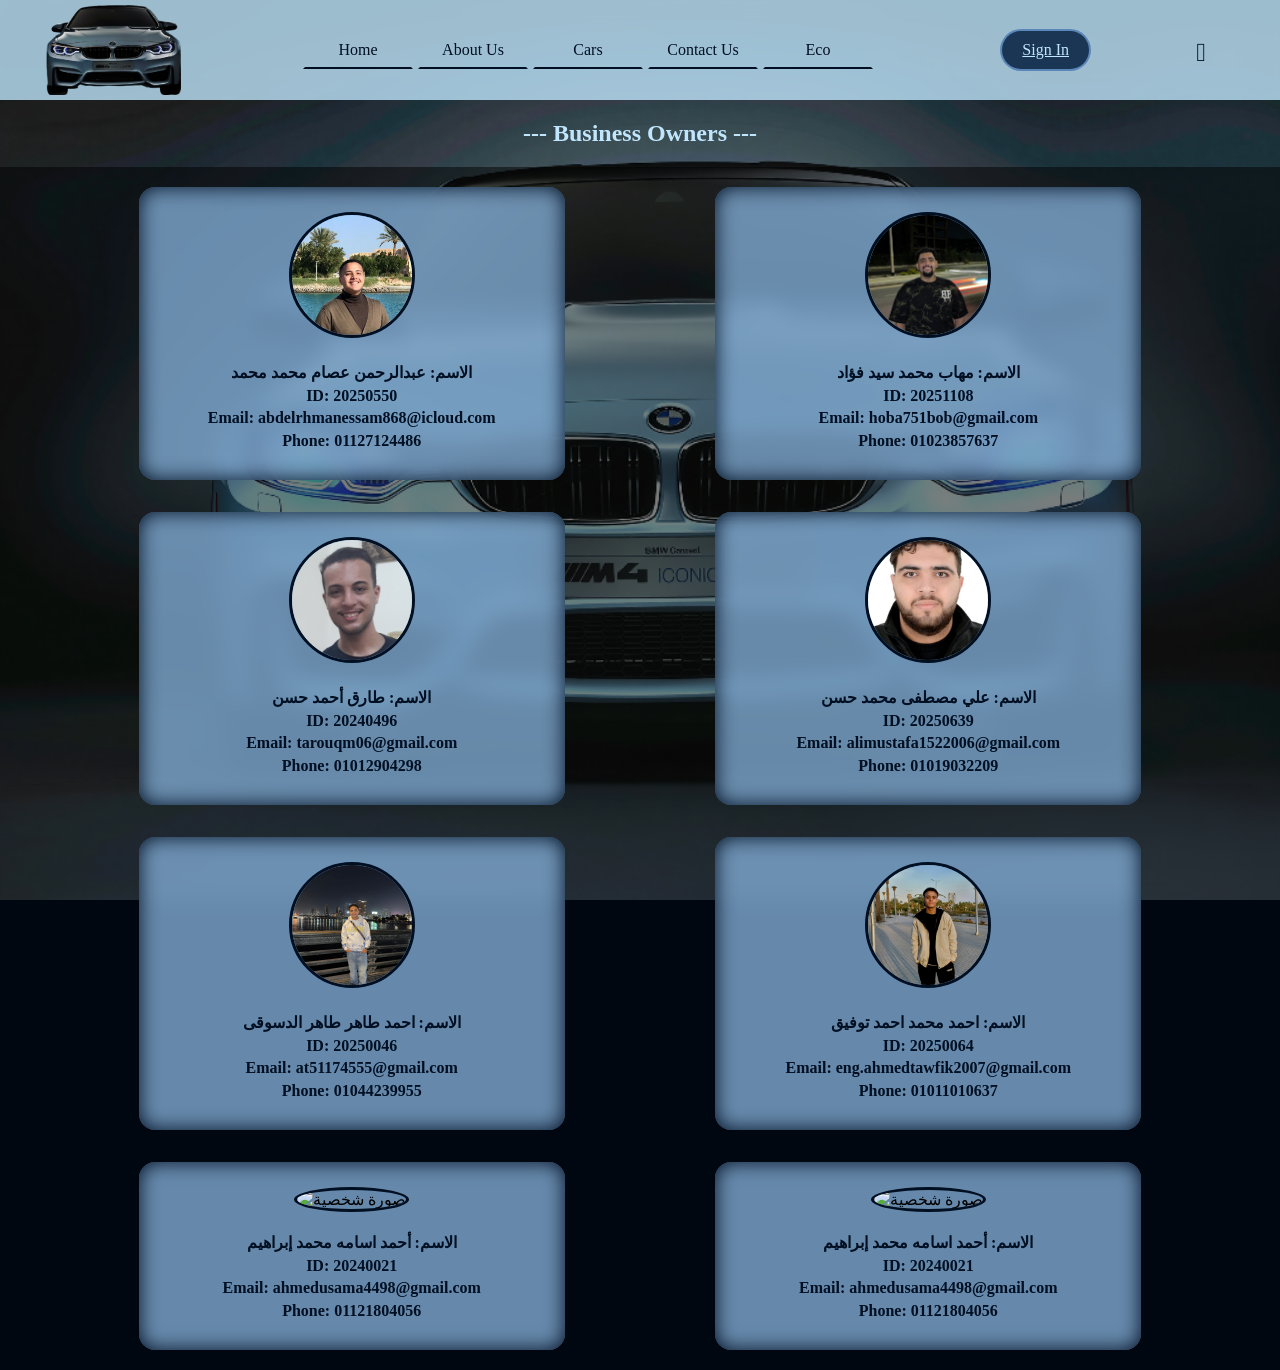
==== commit 59a95932: "a" ====
--- a/html/about.html
+++ b/html/about.html
@@ -35,7 +35,7 @@
             title="Sign in or create a new account">Eco</a></li>
       </ul>
 
-<a id="authBtn" href="html/register.html" class="btn btn-light mx-1 loginBtn reveal" target="_self" draggable="false"
+      <a id="authBtn" href="login.html" class="btn btn-light mx-1 loginBtn reveal" target="_self" draggable="false"
         title="Sign in or create a new account">Sign In</a>
       <div class="theme">
         <i class="bi bi-sun-fill lightMode theme-icon" onclick="changeColorMode()"></i>
--- a/css/main.css
+++ b/css/main.css
@@ -26,8 +26,7 @@
   --primary-color4: #3f6593;
   --primary-color5: #1b3554;
   --primary-color6: #000f22;
-  --pic:  url('/attachments/wallpapers/background-lightmode-pica.png');
-  --pic2:  url('../attachments/wallpapers/background-lightmode-pica.png');
+  --pic:  url('../attachments/wallpapers/background-lightmode-pica.png');
 }
 .dark-mode {
   --primary-color1: #000f22;
@@ -178,7 +177,7 @@
   box-shadow: 0 0 0 2px var(--primary-color3);
   padding: 10px 20px;
   border-radius: 35px;
-  width: 100px;
+  width: auto;
   transition: all 200ms 100ms linear;
 }
 .container .loginBtn:hover {
@@ -448,8 +447,6 @@
   scale: 0.75;
 }
 
-/* ---------------------------------------------------------------------------------Cars-pages */
-
 /* ------------------------------------------------------------------------- projects */
 
 .cars-pages {
@@ -727,22 +724,12 @@
   position: relative;
   background:  var(--primary-color1);
   color: var(--primary-color6);
+  border-radius: 20px 0 20px 20px;
+  box-shadow: 0 0 0 3px var(--primary-color3);
   width: 50%;
   min-width: 450px;
   height: 95%;
-  overflow-y: scroll;
-  direction: rtl;
-}
-.pop-up .mini-pop-up::before {
-  content: "";
-  position: absolute;
-  top: 50%;
-  right: 50%;
-  transform: translate(50%, -50%);
-  width: 100%;
-  height: 100%;
-  background-color: var(--primary-color1);
-  z-index: -1;
+  overflow: hidden;
 }
 .mini-pop-up .payCloseBtn {
   position: absolute;
@@ -759,12 +746,45 @@
   background-color: red;
 }
 .mini-pop-up > h1 {
+  margin-top: -20px;
   text-align: center;
   font-weight:bolder;
 }
 .mini-pop-up form {
   display: grid;
   font-weight: bold;
+}
+.mini-pop-up form input,
+.mini-pop-up form select {
+  padding: 8px;
+  border: 1px solid var(--primary-color6);
+  border-radius: 10px;
+}
+.mini-pop-up form input:focus,
+.mini-pop-up form select:focus {
+  outline: 2px solid blue;
+  border-radius: 10px;
+}
+.mini-pop-up form button {
+  margin: 0 auto;
+  margin-top: -20px;
+  padding: 10px;
+  font-weight: 600;
+  width: 100px;
+  text-align: center;
+  background-color: var(--primary-color5);
+  color: var(--primary-color1);
+  border: none;
+  border-radius: 10px;
+  box-shadow: 0 0 0 1px var(--primary-color3);
+  transition: 100ms 0s linear;
+}
+.mini-pop-up form button:hover {
+  background-color: var(--primary-color4);
+}
+.mini-pop-up form button:active {
+  background-color: var(--primary-color2);
+  scale: 0.85;
 }
 
 /* ------------------------------------------------------------------------- footer */
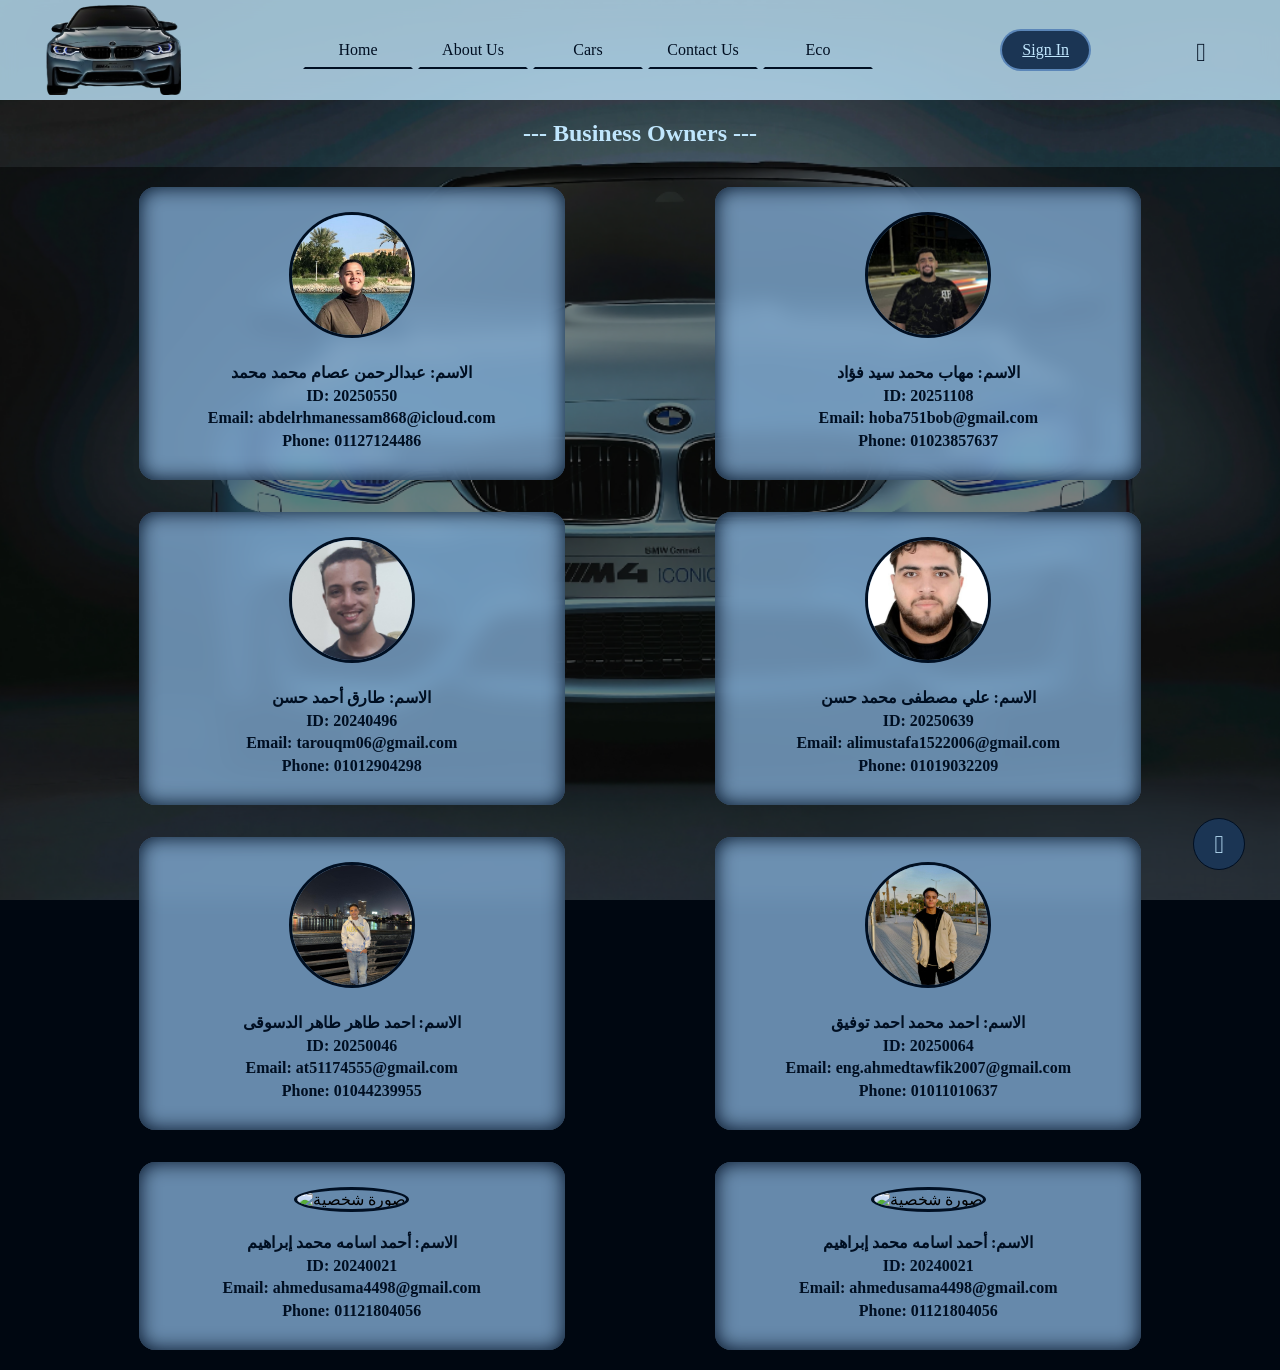
==== commit 6a5a1866: "add" ====
--- a/html/about.html
+++ b/html/about.html
@@ -10,10 +10,13 @@
 </head>
 <body>
 
+  <div class="arrow-return2" id="arrow-return2" onclick="window.location.href='../index.html#About'">
+    <i class="bi bi-arrow-90deg-right"></i>
+  </div>
+
   <!-- Header -->
   <header>
     <div class="container">
-  
   
       <!-- when screen width = 900px , Menu ☰ appears with [div.header-container] with their changes -->
       <button id="menu-btn" class="reveal">☰</button>
--- a/css/main.css
+++ b/css/main.css
@@ -66,6 +66,61 @@
   background-repeat: no-repeat;
   background-size: cover;
   transition: all 200ms 0s linear;
+}
+.arrow-return {
+  padding-top: 100px;
+  position: fixed;
+  top: 0;
+  right: 0;
+  width: 50px;
+  height: 100%;
+  display: flex;
+  justify-content: center;
+  align-items: center;
+  font-size: 30px;
+  font-weight: bolder !important;
+  line-height: 0;
+  vertical-align: 0;
+  background: var(--primary-color5);
+  color: var(--primary-color1);
+  border: none;
+  border-left: 2px solid var(--primary-color2);
+  animation: arrow-up 300ms forwards ease;
+  cursor: pointer;
+  transition: 1s;
+  z-index: 999;
+}
+.arrow-return2 {
+  position: fixed;
+  bottom: 30px;
+  right: 35px;
+  width: 50px;
+  height: 50px;
+  display: flex;
+  justify-content: center;
+  align-items: center;
+  font-size: 25px;
+  line-height: 0;
+  vertical-align: 0;
+  background: var(--primary-color5);
+  color: var(--primary-color1);
+  border: 1px solid var(--primary-color6);
+  border-radius: 50%;
+  animation: arrow-up 300ms forwards ease;
+  cursor: pointer;
+  transition: 1s;
+  z-index: 999;
+}
+.arrow-return:hover,
+.arrow-return2:hover {
+  background: var(--primary-color4);
+  box-shadow: 0 0 0 5px var(--primary-color3);
+  transition: 150ms;
+}
+.arrow-return:active,
+.arrow-return2:active {
+  background: var(--primary-color6);
+  transform: scale(0.85);
 }
 
 /*  CSS for index.html */
--- a/css/about.css
+++ b/css/about.css
@@ -10,6 +10,7 @@
   content: "";
   z-index: -1;
 }
+
 header {
   position: sticky;
 }
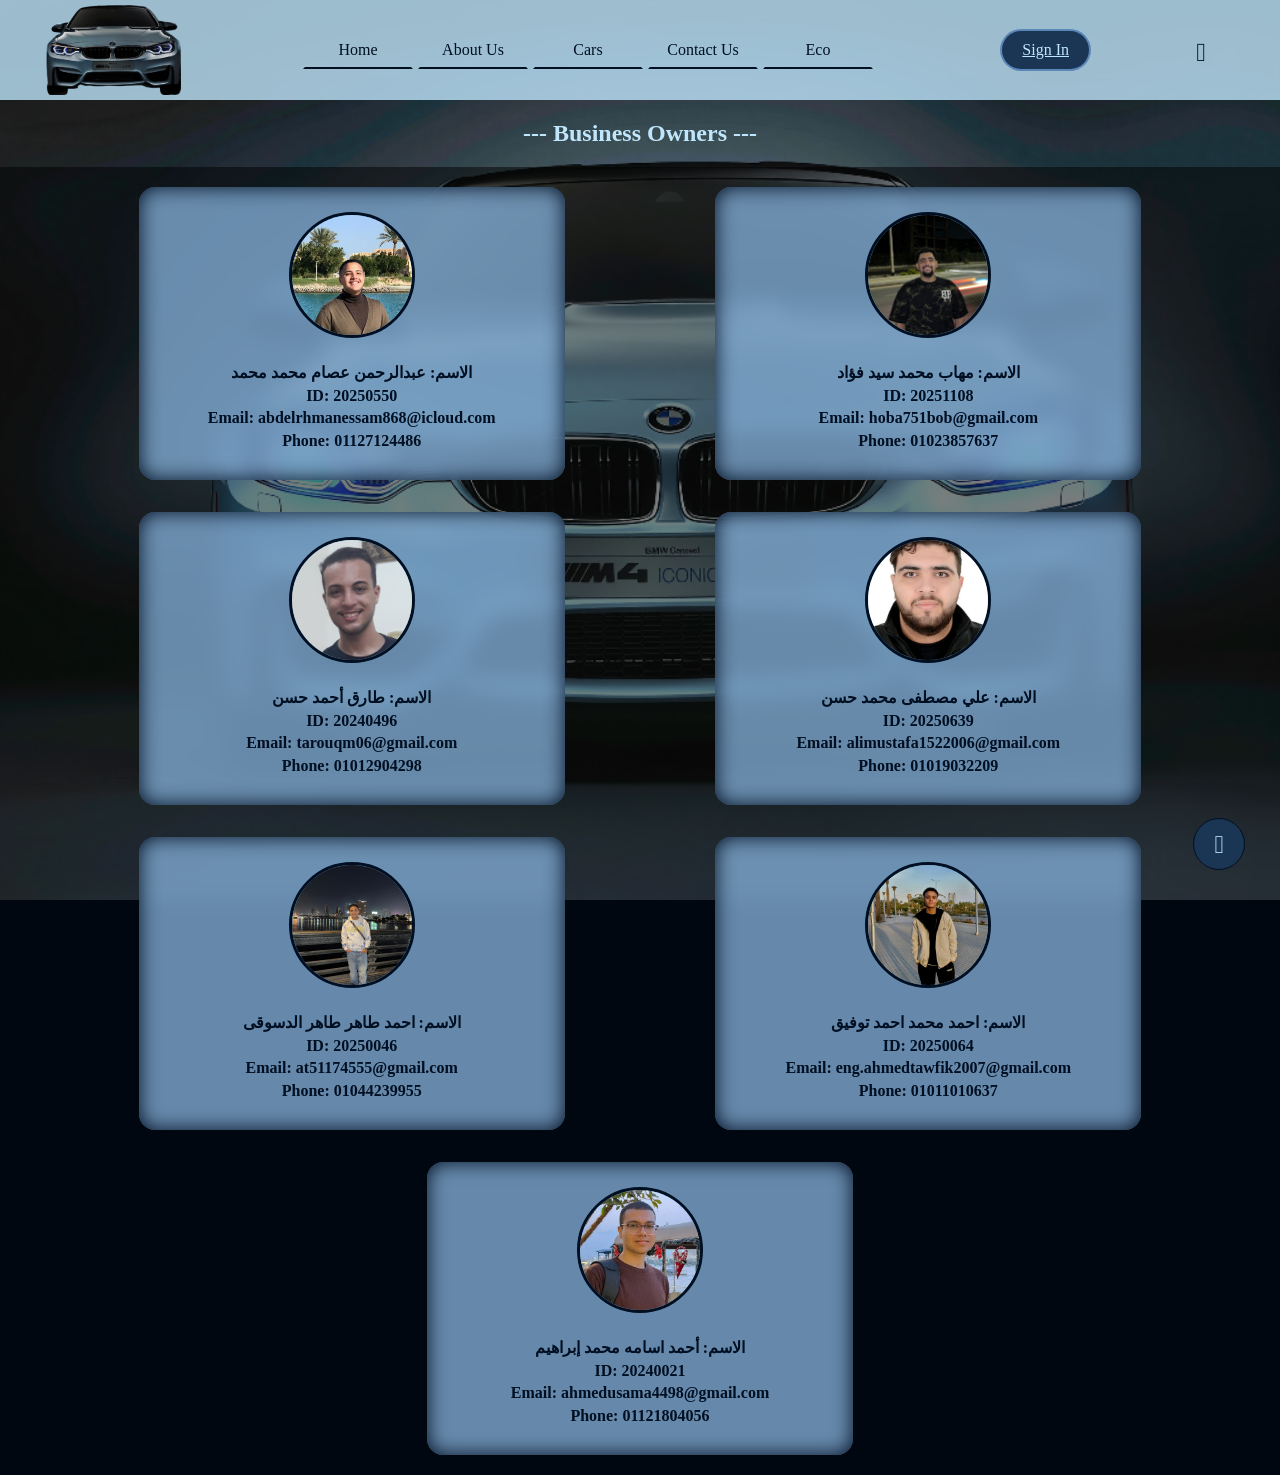
==== commit 3a90a9b4: "." ====
--- a/html/about.html
+++ b/html/about.html
@@ -109,7 +109,7 @@
       </div>
     </div>
     <div class="member">
-      <img src="../attachments/our-team/0.jpg" alt="صورة شخصية">
+      <img src="../attachments/our-team/0.jpeg" alt="صورة شخصية">
       <div class="info">
         <p><span>الاسم:</span> أحمد اسامه محمد إبراهيم</p>
         <p><span>ID:</span> 20240021</p>
@@ -117,16 +117,7 @@
         <p><span>Phone:</span> 01121804056</p>
       </div>
     </div>
-    <div class="member">
-      <img src="../attachments/our-team/0.jpg" alt="صورة شخصية">
-      <div class="info">
-        <p><span>الاسم:</span> أحمد اسامه محمد إبراهيم</p>
-        <p><span>ID:</span> 20240021</p>
-        <p><span>Email:</span> ahmedusama4498@gmail.com</p>
-        <p><span>Phone:</span> 01121804056</p>
-      </div>
-    </div>
-  </div>
+
 
   <script src="../javascript/main.js"></script>
 </body>
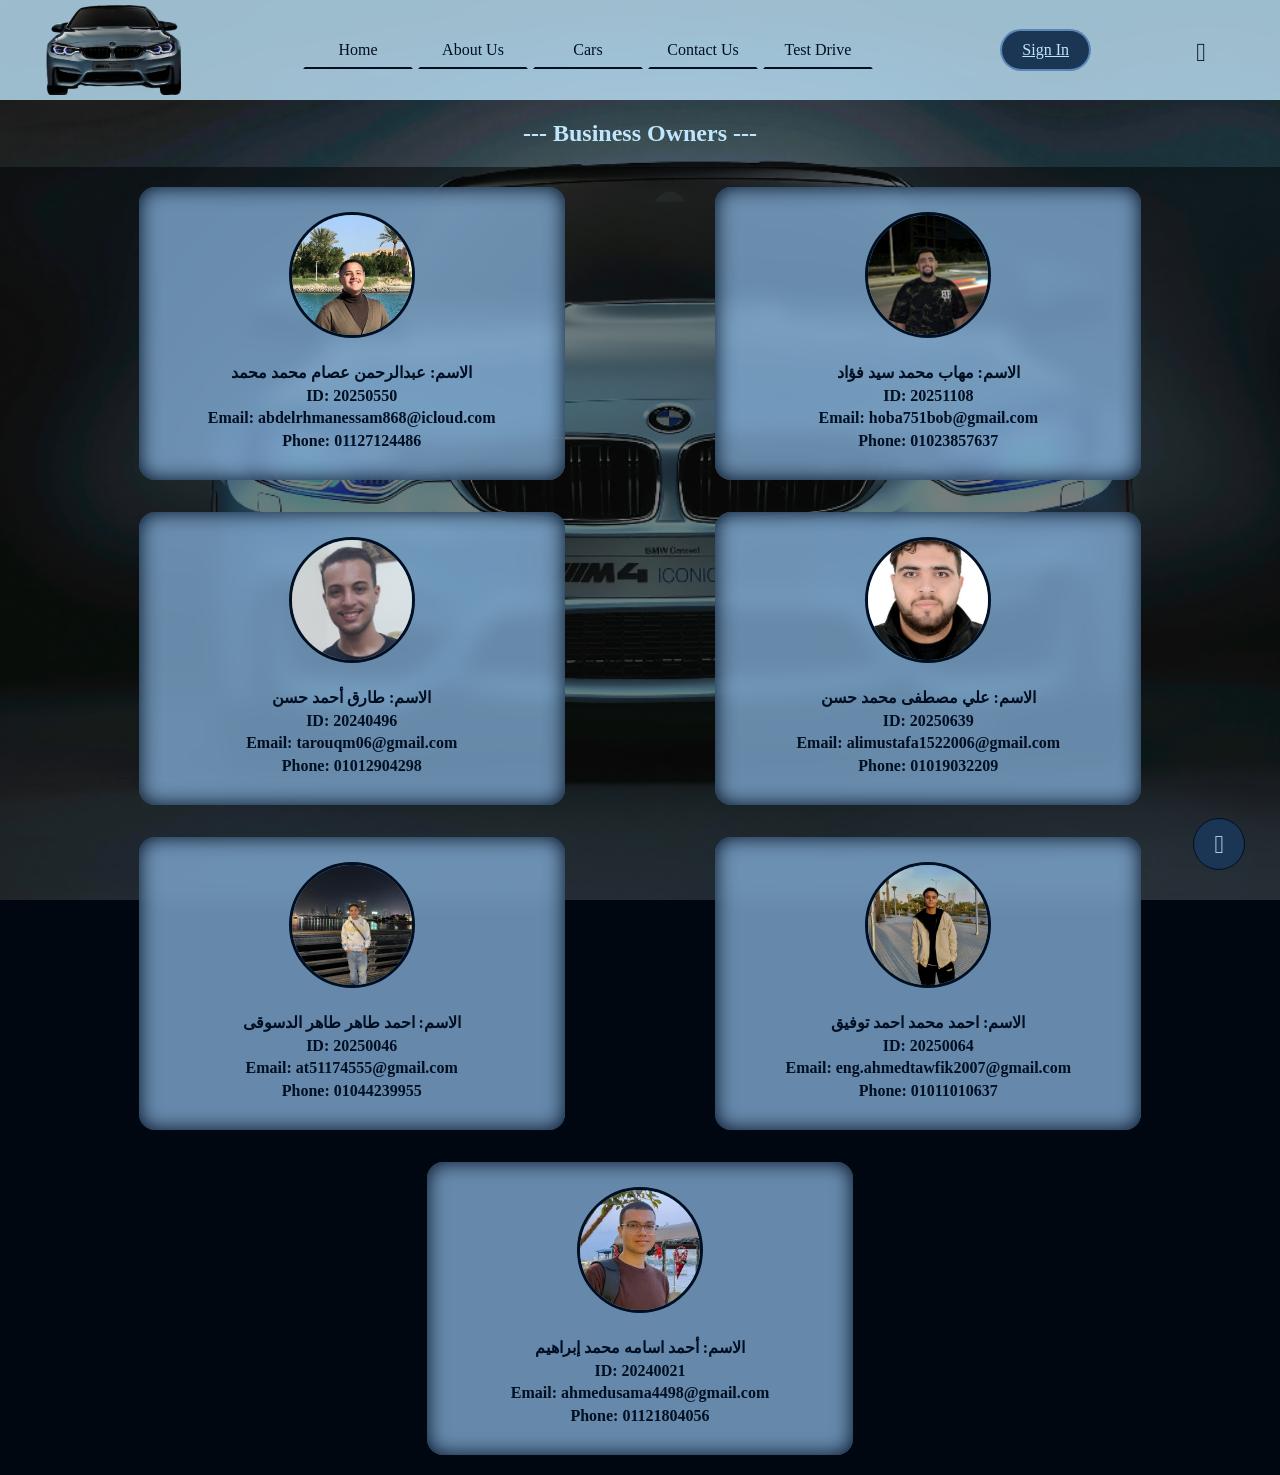
==== commit cef38c06: "asda" ====
--- a/html/about.html
+++ b/html/about.html
@@ -35,7 +35,7 @@
         <li class="reveal"><a href="../index.html#contact" id="delayed-link" target="_self" draggable="false"
             title="Contact us via our Social Media accounts">Contact Us</a></li>
         <li class="reveal"><a href="../html/eco-cars.html" id="delayed-link" target="_self" draggable="false"
-            title="Sign in or create a new account">Eco</a></li>
+            title="Sign in or create a new account">Test Drive</a></li>
       </ul>
 
       <a id="authBtn" href="login.html" class="btn btn-light mx-1 loginBtn reveal" target="_self" draggable="false"
